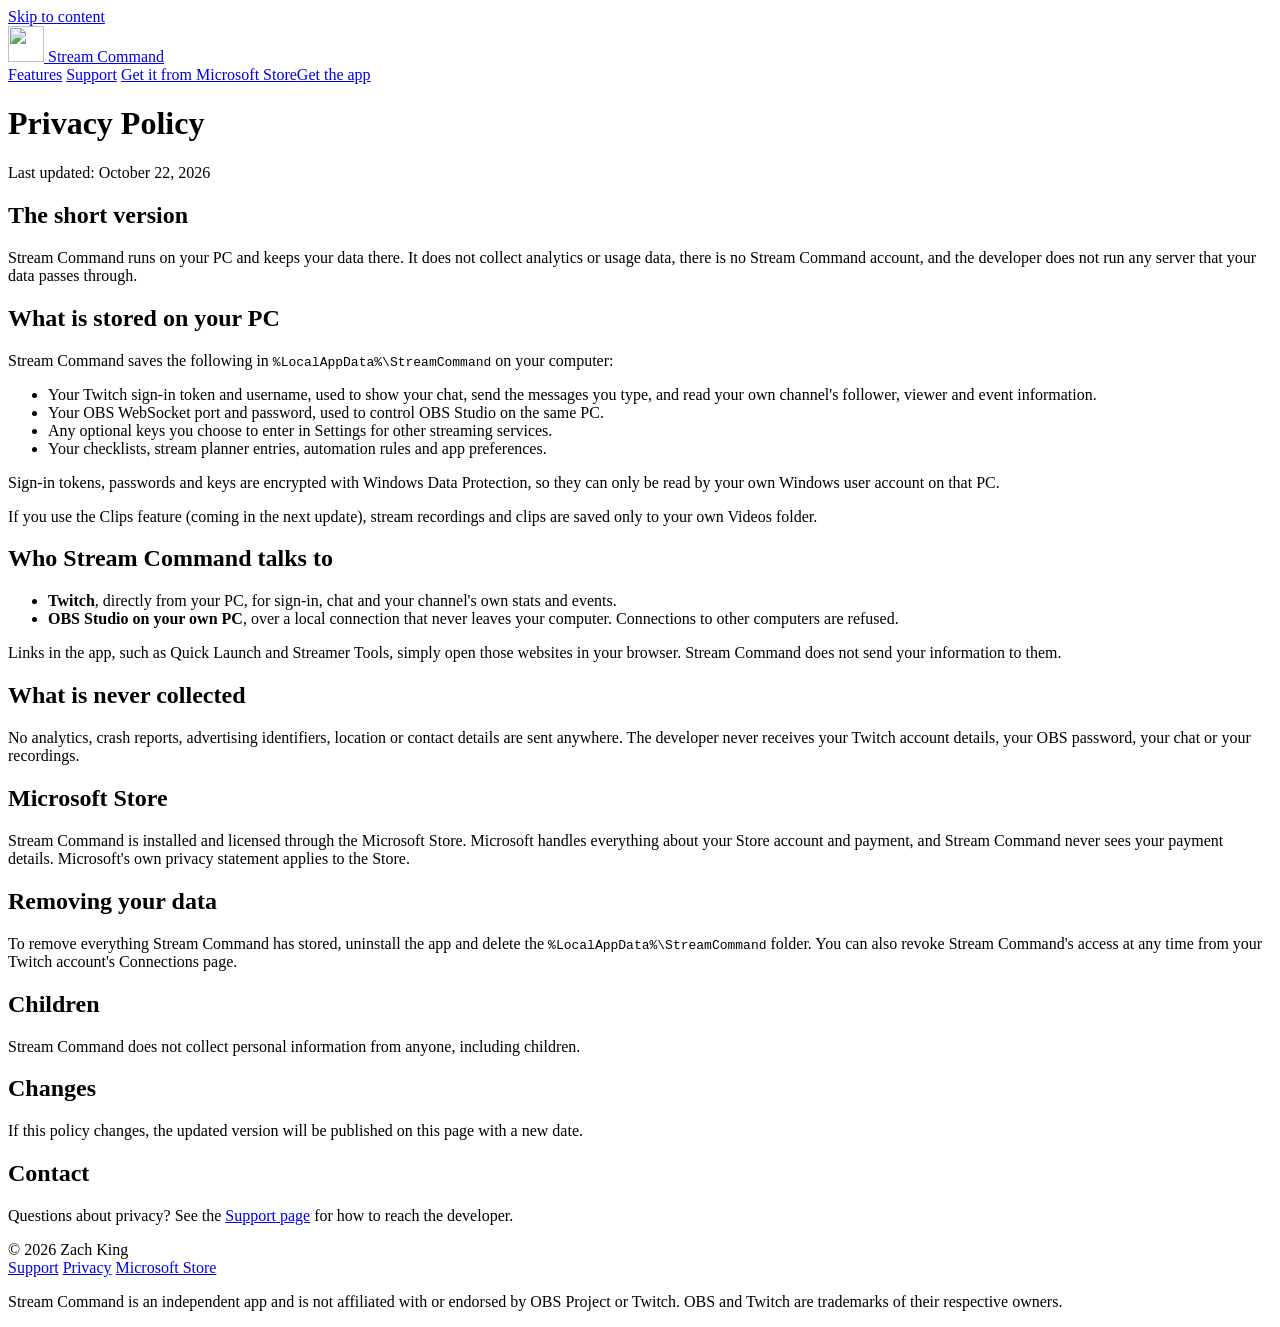
==== website/privacy.html @ 8d127459 "10/22 Website — streamcommand.netlify.app: home, privacy, support, 404 Static site deployed to Netli" ====
<!doctype html>
<html lang="en">
<head>
  <meta charset="utf-8">
  <meta name="viewport" content="width=device-width, initial-scale=1">
  <title>Privacy Policy — Stream Command</title>
  <meta name="description" content="How Stream Command handles your data: everything stays on your PC.">
  <meta name="theme-color" content="#070A0E">
  <link rel="icon" href="/favicon.svg" type="image/svg+xml">
  <link rel="preconnect" href="https://fonts.googleapis.com">
  <link rel="preconnect" href="https://fonts.gstatic.com" crossorigin>
  <link href="https://fonts.googleapis.com/css2?family=Barlow:wght@400;500;600&family=Barlow+Semi+Condensed:wght@600;700&display=swap" rel="stylesheet">
  <link rel="stylesheet" href="/styles.css">
</head>
<body>
  <a class="skip" href="#main">Skip to content</a>
  <header class="nav">
    <div class="wrap">
      <a class="brand" href="/" aria-label="Stream Command home">
        <img src="/favicon.svg" alt="" width="36" height="36">
        <span>Stream Command</span>
      </a>
      <nav class="nav-links" aria-label="Main">
        <a href="/#features">Features</a>
        <a href="/support">Support</a>
        <a class="btn btn-primary btn-sm" href="https://apps.microsoft.com/detail/9PCVKFCX60C1"><span class="hide-sm">Get it from Microsoft Store</span><span class="show-sm">Get the app</span></a>
      </nav>
    </div>
  </header>

  <main id="main" class="doc">
    <div class="wrap">
      <h1>Privacy Policy</h1>
      <p class="updated">Last updated: October 22, 2026</p>

      <h2>The short version</h2>
      <p>Stream Command runs on your PC and keeps your data there. It does not collect analytics or usage data, there is no Stream Command account, and the developer does not run any server that your data passes through.</p>

      <h2>What is stored on your PC</h2>
      <p>Stream Command saves the following in <code>%LocalAppData%\StreamCommand</code> on your computer:</p>
      <ul>
        <li>Your Twitch sign-in token and username, used to show your chat, send the messages you type, and read your own channel's follower, viewer and event information.</li>
        <li>Your OBS WebSocket port and password, used to control OBS Studio on the same PC.</li>
        <li>Any optional keys you choose to enter in Settings for other streaming services.</li>
        <li>Your checklists, stream planner entries, automation rules and app preferences.</li>
      </ul>
      <p>Sign-in tokens, passwords and keys are encrypted with Windows Data Protection, so they can only be read by your own Windows user account on that PC.</p>
      <p>If you use the Clips feature (coming in the next update), stream recordings and clips are saved only to your own Videos folder.</p>

      <h2>Who Stream Command talks to</h2>
      <ul>
        <li><strong>Twitch</strong>, directly from your PC, for sign-in, chat and your channel's own stats and events.</li>
        <li><strong>OBS Studio on your own PC</strong>, over a local connection that never leaves your computer. Connections to other computers are refused.</li>
      </ul>
      <p>Links in the app, such as Quick Launch and Streamer Tools, simply open those websites in your browser. Stream Command does not send your information to them.</p>

      <h2>What is never collected</h2>
      <p>No analytics, crash reports, advertising identifiers, location or contact details are sent anywhere. The developer never receives your Twitch account details, your OBS password, your chat or your recordings.</p>

      <h2>Microsoft Store</h2>
      <p>Stream Command is installed and licensed through the Microsoft Store. Microsoft handles everything about your Store account and payment, and Stream Command never sees your payment details. Microsoft's own privacy statement applies to the Store.</p>

      <h2>Removing your data</h2>
      <p>To remove everything Stream Command has stored, uninstall the app and delete the <code>%LocalAppData%\StreamCommand</code> folder. You can also revoke Stream Command's access at any time from your Twitch account's Connections page.</p>

      <h2>Children</h2>
      <p>Stream Command does not collect personal information from anyone, including children.</p>

      <h2>Changes</h2>
      <p>If this policy changes, the updated version will be published on this page with a new date.</p>

      <h2>Contact</h2>
      <p>Questions about privacy? See the <a href="/support">Support page</a> for how to reach the developer.</p>
    </div>
  </main>

  <footer>
    <div class="wrap">
      <span>© 2026 Zach King</span>
      <nav aria-label="Footer">
        <a href="/support">Support</a>
        <a href="/privacy">Privacy</a>
        <a href="https://apps.microsoft.com/detail/9PCVKFCX60C1">Microsoft Store</a>
      </nav>
      <p class="legal">Stream Command is an independent app and is not affiliated with or endorsed by OBS Project or Twitch. OBS and Twitch are trademarks of their respective owners.</p>
    </div>
  </footer>
</body>
</html>
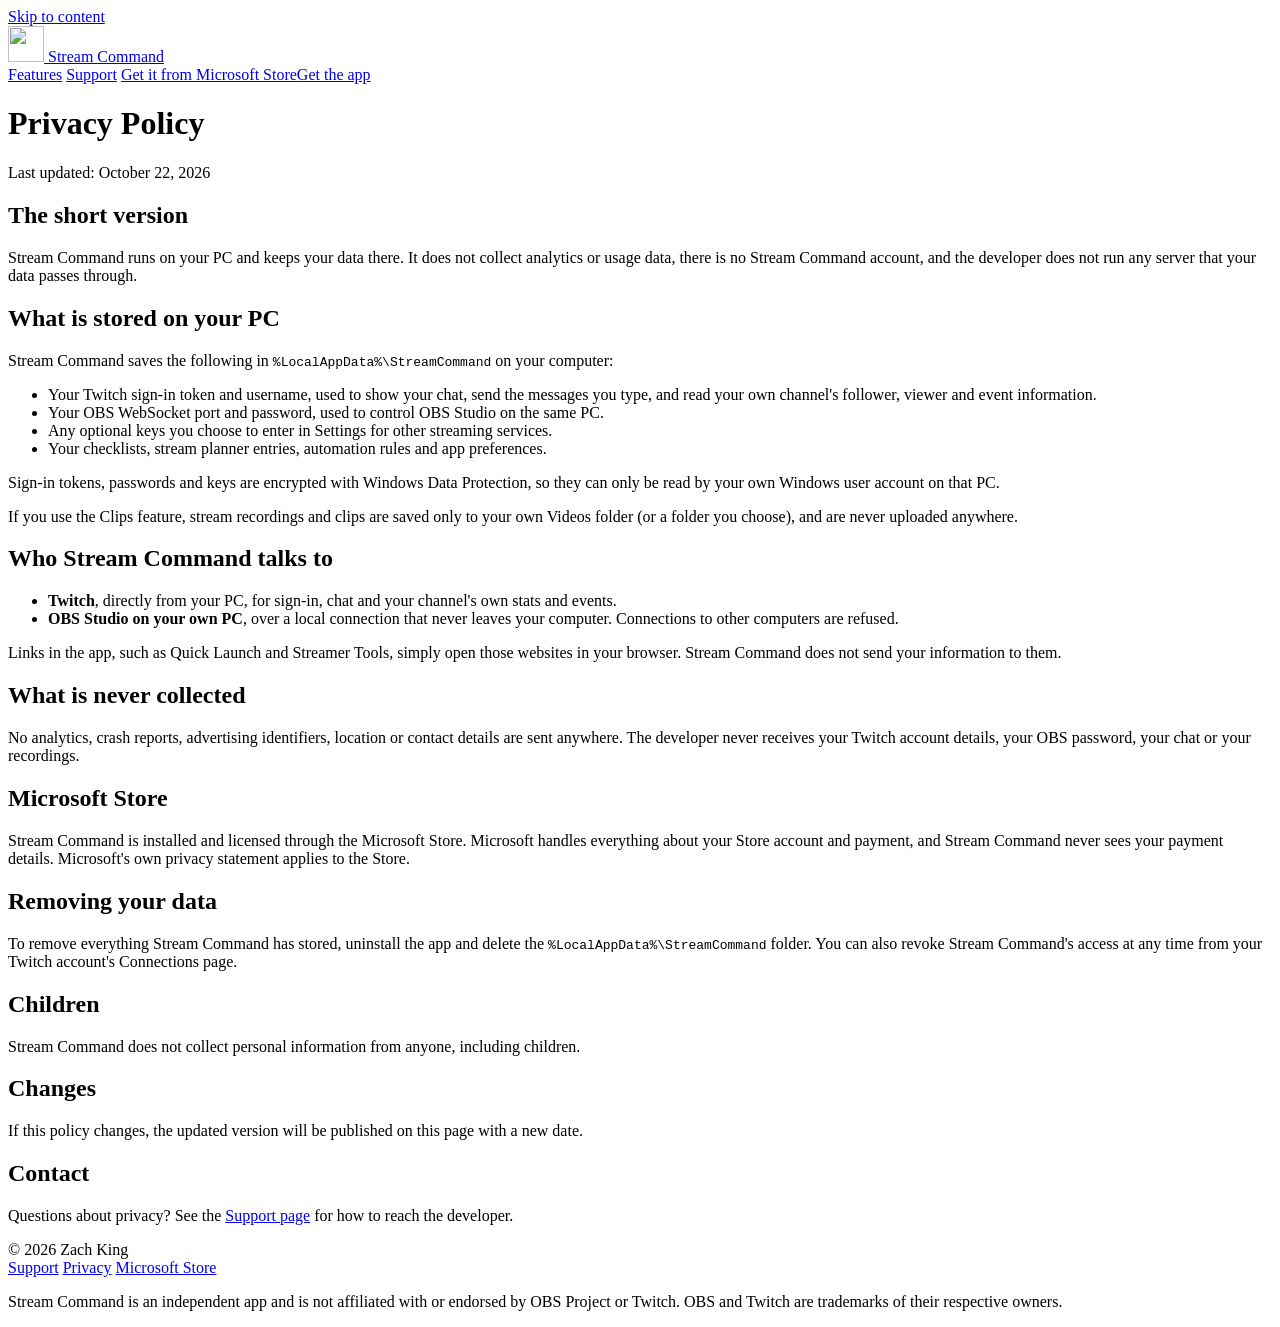
==== commit 445df43f: "10/22 Website: Clips is live in 1.0.32 (no longer 'coming soon'), ffmpeg requirement Co-Authored-By:" ====
--- a/website/privacy.html
+++ b/website/privacy.html
@@ -5,6 +5,7 @@
   <meta name="viewport" content="width=device-width, initial-scale=1">
   <title>Privacy Policy — Stream Command</title>
   <meta name="description" content="How Stream Command handles your data: everything stays on your PC.">
+  <link rel="canonical" href="https://streamcommand.netlify.app/privacy">
   <meta name="theme-color" content="#070A0E">
   <link rel="icon" href="/favicon.svg" type="image/svg+xml">
   <link rel="preconnect" href="https://fonts.googleapis.com">
@@ -45,7 +46,7 @@
         <li>Your checklists, stream planner entries, automation rules and app preferences.</li>
       </ul>
       <p>Sign-in tokens, passwords and keys are encrypted with Windows Data Protection, so they can only be read by your own Windows user account on that PC.</p>
-      <p>If you use the Clips feature (coming in the next update), stream recordings and clips are saved only to your own Videos folder.</p>
+      <p>If you use the Clips feature, stream recordings and clips are saved only to your own Videos folder (or a folder you choose), and are never uploaded anywhere.</p>
 
       <h2>Who Stream Command talks to</h2>
       <ul>
